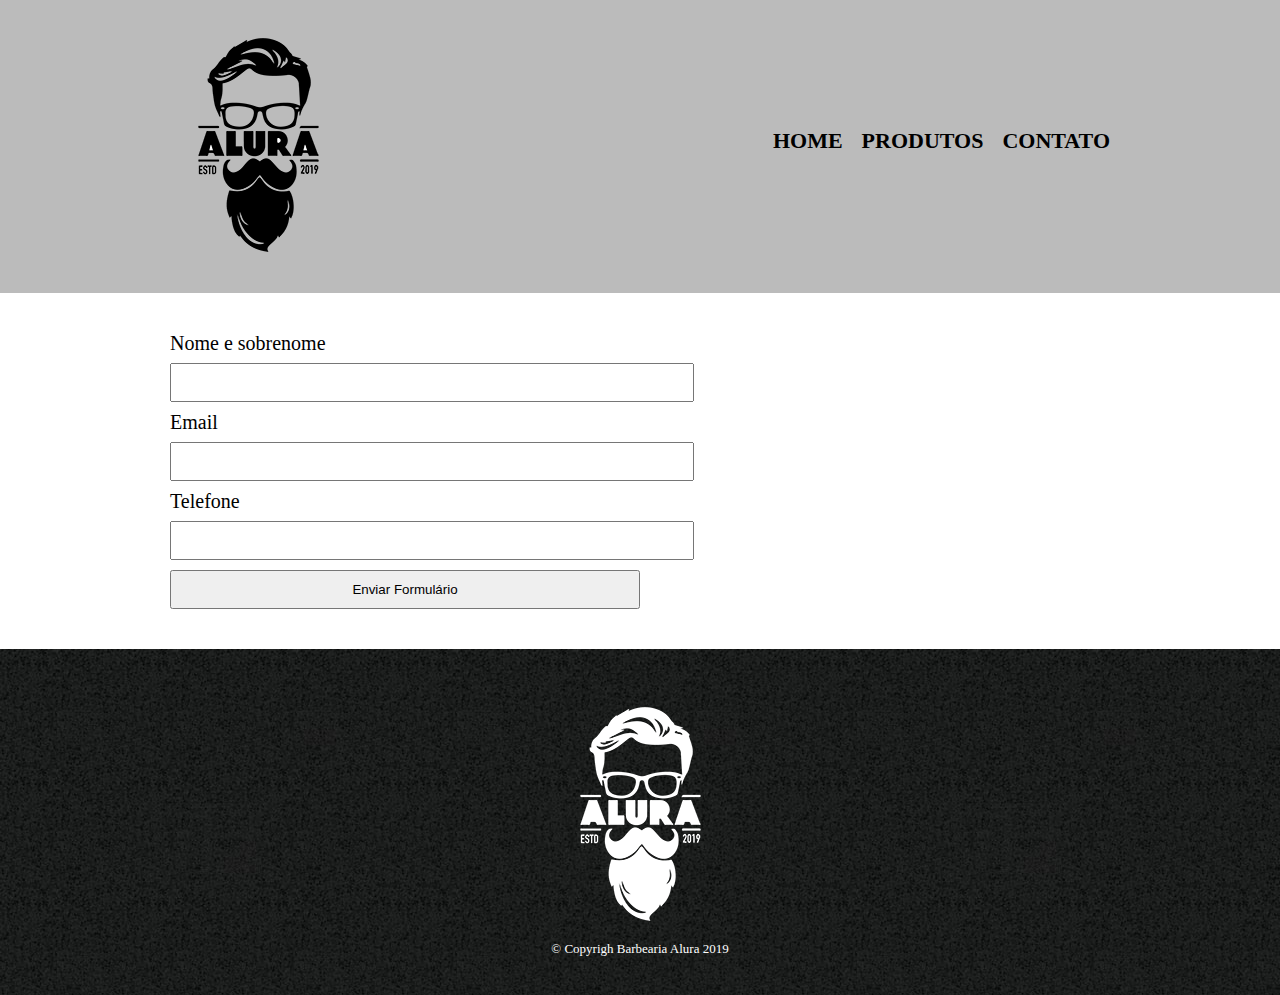
==== curso-alura-html-css/curso-alura/contato.html @ bc3d361a "Estudos Alura" ====
<!DOCTYPE html>
<html>

	<head>

		<meta charset="utf-8">
		<title>Contato - Barbearia Alura</title>
		<link rel="stylesheet" href="reset.css">
		<link rel="stylesheet" href="style.css">

	</head>

	<body>

		<header>

			<div class="caixa">
				<h1> <img src="logo.png"></h1>

				<nav>
					<ul>
						<li><a href="index.html">Home</a></li>
						<li><a href="produtos.html">Produtos</a></li>
						<li><a href="contato.html">Contato</a></li>
					</ul>
				</nav>
			</div>	
		</header>

		<main>
			<form>
				<label for="nomesobrenome">Nome e sobrenome</label>
				<input type="text" id="nomesobrenome">

				<label for="email">Email</label>
				<input type="text" id="email">

				<label for="telefone">Telefone</label>
				<input type="text" id="telefone">

				<input type="submit" value="Enviar Formulário">

			</form>
		</main>

		<footer>
			<img src="logo-branco.png">
			<p class="copyright">&copy; Copyrigh Barbearia Alura 2019 </p>
		</footer>
		

	</body>	

</html>
---- curso-alura-html-css/curso-alura/style.css ----
header {
	background: #BBBBBB;
	padding: 20px 0;
}

.caixa {
	position: relative;
	width: 940px;
	margin: 0 auto;
}

nav {
	position: absolute;
	top: 110px;
	right: 0px;
}

nav li {
	display: inline;
	margin: 0 0 0 15px;
}

nav a {
	text-transform: uppercase;
	color: #000000;
	font-weight: bold;
	font-size: 22px;
	text-decoration: none;
}

nav a:hover {
	color: #C78C19;
	text-decoration: underline;
}

.produtos {
	width: 940px;
	margin: 0 auto;
	padding: 50px 0;
}

.produtos li {
	display: inline-block;
	text-align: center;
	width: 30%;
	vertical-align: top;
	margin: 0 1.5%;
	padding: 30px 20px;
	box-sizing: border-box;
	border: 2px solid #000000;
	border-radius: 10px;
	}

.produtos li:hover {
	border-color: #C78C19;
}

.produtos li:active {
	border-color: #088C19;
}

.produtos li:hover h2 {
	font-size: 34px;
}

.produtos h2 {
	font-size: 30px;
	font-weight: bold;
}

.produto-descricao {
	font-size: 18px;
}

.produto-preco {
	font-size: 22px;
	font-weight: bold;
	margin-top: 10px; 
}

footer {
	text-align: center;
	background: url(bg.jpg);
	padding: 40px 0;
}

.copyright {
	color: #FFFFFF;
	font-size: 13px;
	margin-top: 20px 0 0;
}

main {
	width: 940px;
	margin: 0 auto;
}

form {
	margin: 40px 0;
}

form label {
	display: block;
	font-size: 20px;
	margin: 0 0 10px;
}

form input {
	display: block;
	margin: 0 0 10px; 
	padding: 10px 25px;
	width: 50%;
}
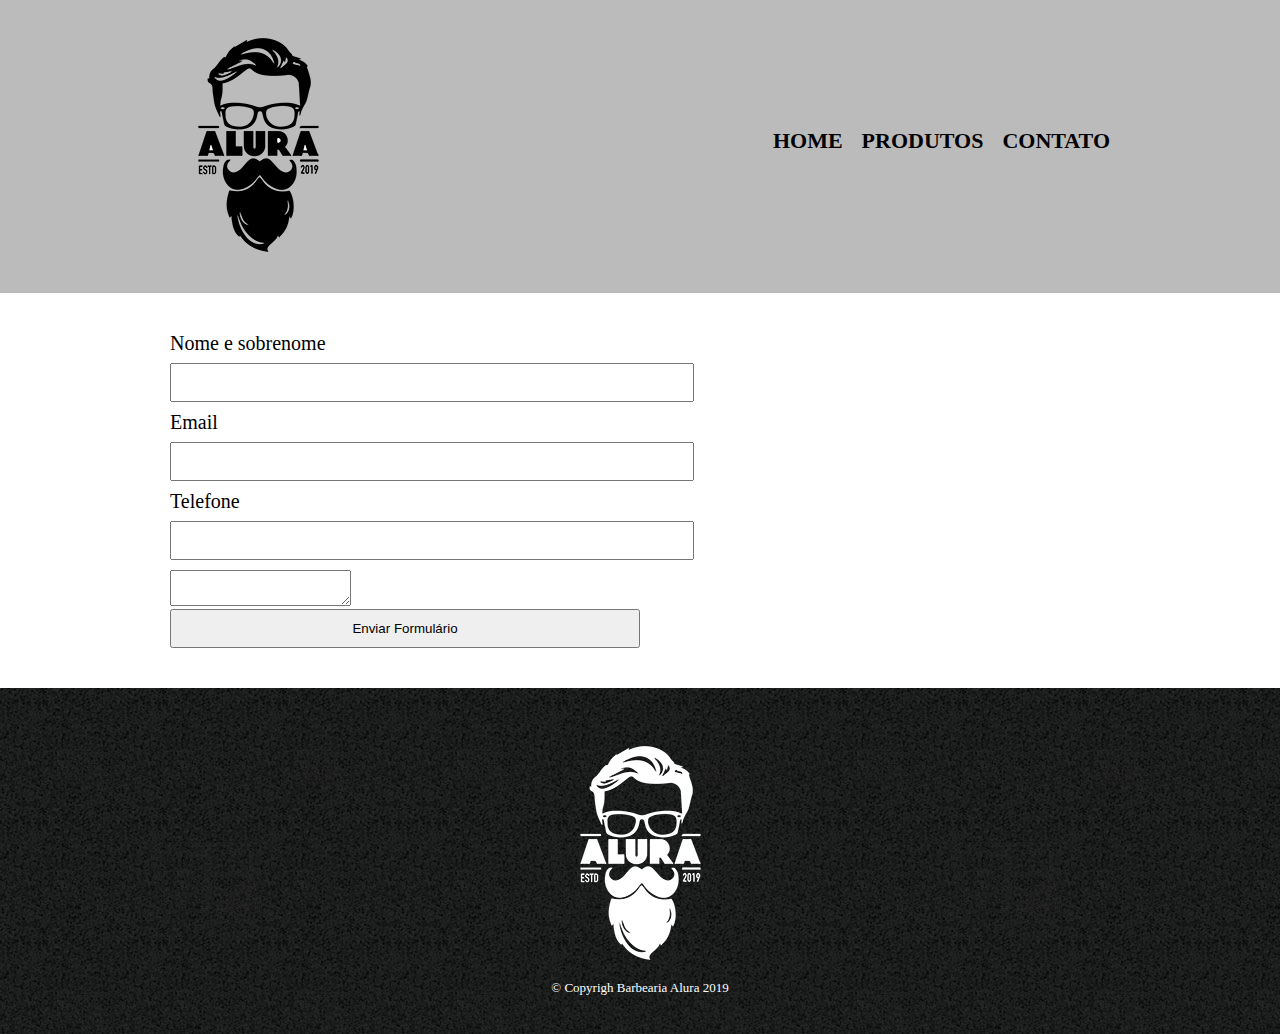
==== commit f31b6149: "Tags de mensagem" ====
--- a/curso-alura-html-css/curso-alura/contato.html
+++ b/curso-alura-html-css/curso-alura/contato.html
@@ -1,54 +1,56 @@
 <!DOCTYPE html>
 <html>
 
-	<head>
+<head>
 
-		<meta charset="utf-8">
-		<title>Contato - Barbearia Alura</title>
-		<link rel="stylesheet" href="reset.css">
-		<link rel="stylesheet" href="style.css">
+    <meta charset="utf-8">
+    <title>Contato - Barbearia Alura</title>
+    <link rel="stylesheet" href="reset.css">
+    <link rel="stylesheet" href="style.css">
 
-	</head>
+</head>
 
-	<body>
+<body>
 
-		<header>
+    <header>
 
-			<div class="caixa">
-				<h1> <img src="logo.png"></h1>
+        <div class="caixa">
+            <h1> <img src="logo.png"></h1>
 
-				<nav>
-					<ul>
-						<li><a href="index.html">Home</a></li>
-						<li><a href="produtos.html">Produtos</a></li>
-						<li><a href="contato.html">Contato</a></li>
-					</ul>
-				</nav>
-			</div>	
-		</header>
+            <nav>
+                <ul>
+                    <li><a href="index.html">Home</a></li>
+                    <li><a href="produtos.html">Produtos</a></li>
+                    <li><a href="contato.html">Contato</a></li>
+                </ul>
+            </nav>
+        </div>
+    </header>
 
-		<main>
-			<form>
-				<label for="nomesobrenome">Nome e sobrenome</label>
-				<input type="text" id="nomesobrenome">
+    <main>
+        <form>
+            <label for="nomesobrenome">Nome e sobrenome</label>
+            <input type="text" id="nomesobrenome">
 
-				<label for="email">Email</label>
-				<input type="text" id="email">
+            <label for="email">Email</label>
+            <input type="text" id="email">
 
-				<label for="telefone">Telefone</label>
-				<input type="text" id="telefone">
+            <label for="telefone">Telefone</label>
+            <input type="text" id="telefone">
 
-				<input type="submit" value="Enviar Formulário">
+            <textarea> </textarea>
 
-			</form>
-		</main>
+            <input type="submit" value="Enviar Formulário">
 
-		<footer>
-			<img src="logo-branco.png">
-			<p class="copyright">&copy; Copyrigh Barbearia Alura 2019 </p>
-		</footer>
-		
+        </form>
+    </main>
 
-	</body>	
+    <footer>
+        <img src="logo-branco.png">
+        <p class="copyright">&copy; Copyrigh Barbearia Alura 2019 </p>
+    </footer>
+
+
+</body>
 
 </html>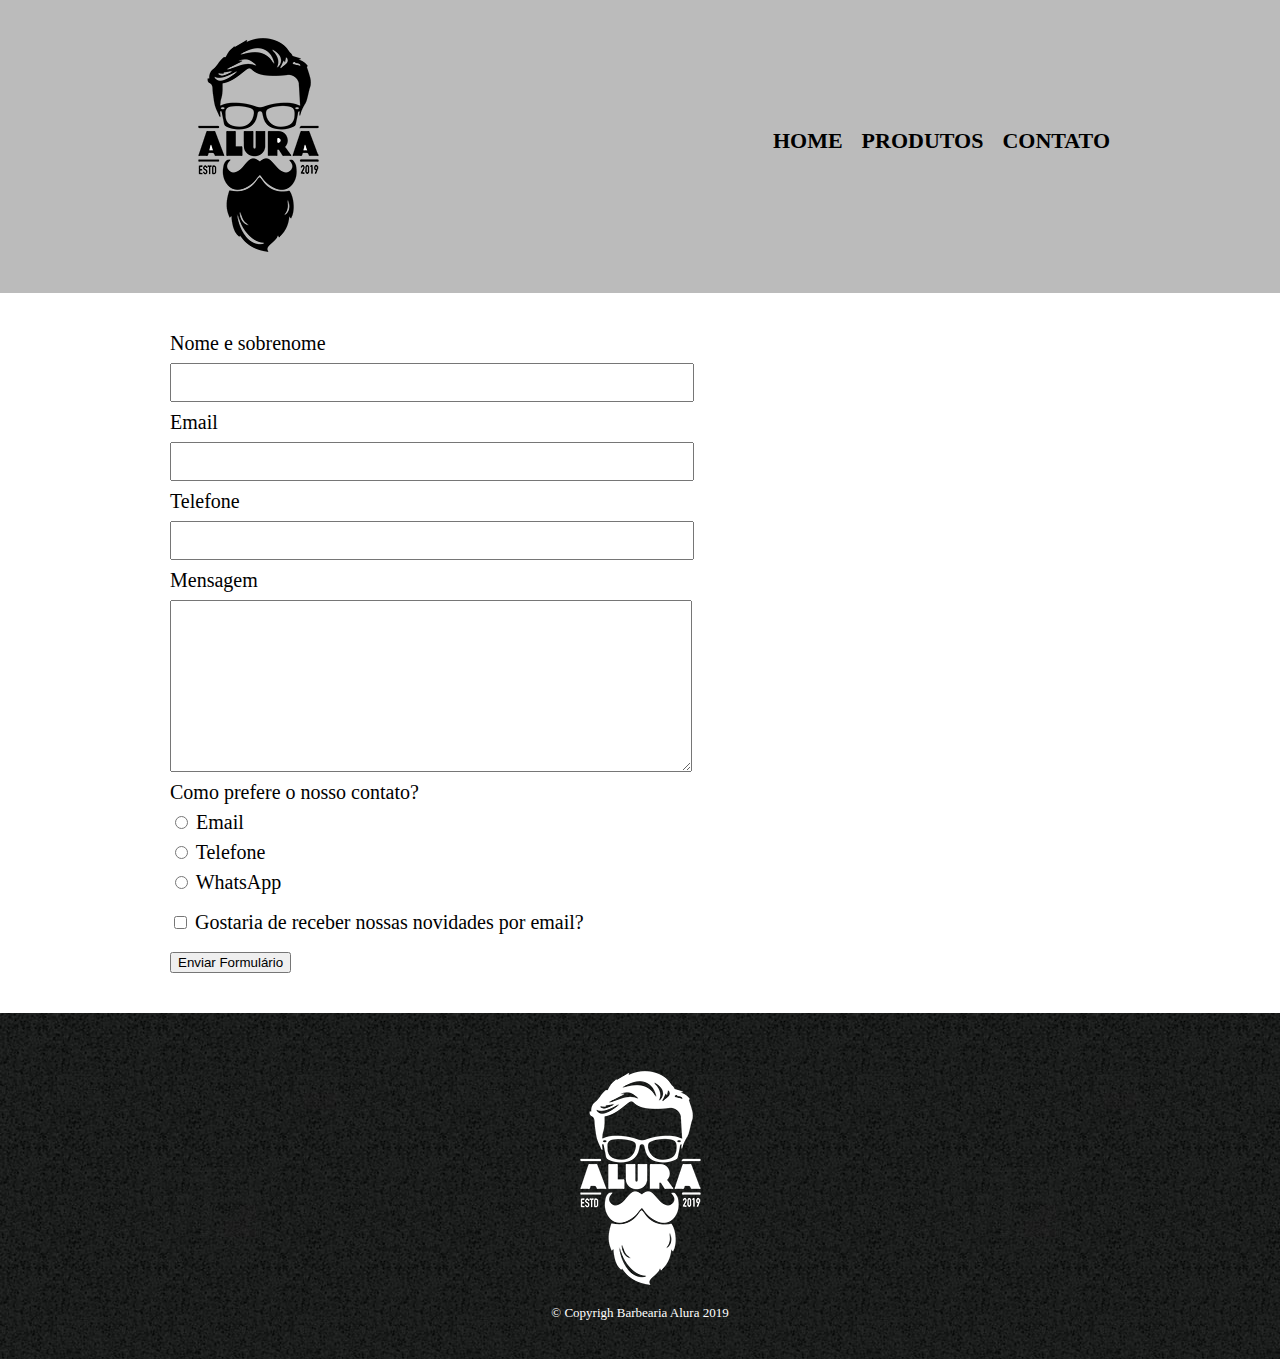
==== commit 6e875952: "CSS-formulários" ====
--- a/curso-alura-html-css/curso-alura/contato.html
+++ b/curso-alura-html-css/curso-alura/contato.html
@@ -30,15 +30,31 @@
     <main>
         <form>
             <label for="nomesobrenome">Nome e sobrenome</label>
-            <input type="text" id="nomesobrenome">
+            <input type="text" id="nomesobrenome" class="input-padrao">
 
             <label for="email">Email</label>
-            <input type="text" id="email">
+            <input type="text" id="email" class="input-padrao">
 
             <label for="telefone">Telefone</label>
-            <input type="text" id="telefone">
+            <input type="text" id="telefone" class="input-padrao">
 
-            <textarea> </textarea>
+            <label for="mensagem">Mensagem</label>
+            <textarea cols="70" rows="10" id="mensagem" class="input-padrao"></textarea>
+
+            <div>
+                <p>Como prefere o nosso contato?</p>
+                <label for="radio-email"> <input type="radio" name="contato" value="email" id="radio-email"> Email</label>
+
+
+                <label for="radio-telefone"><input type="radio" name="contato" value="telefone" id="radio-telefone"> Telefone</label>
+
+
+                <label for="radio-whatsapp"><input type="radio" name="contato" value="whatsapp" id="radio-whatsapp"> WhatsApp</label>
+
+
+            </div>
+
+            <label class="checkbox"> <input type="checkbox"> Gostaria de receber nossas novidades por email?</label>
 
             <input type="submit" value="Enviar Formulário">
 
--- a/curso-alura-html-css/curso-alura/style.css
+++ b/curso-alura-html-css/curso-alura/style.css
@@ -1,113 +1,118 @@
 header {
-	background: #BBBBBB;
-	padding: 20px 0;
+    background: #BBBBBB;
+    padding: 20px 0;
 }
 
 .caixa {
-	position: relative;
-	width: 940px;
-	margin: 0 auto;
+    position: relative;
+    width: 940px;
+    margin: 0 auto;
 }
 
 nav {
-	position: absolute;
-	top: 110px;
-	right: 0px;
+    position: absolute;
+    top: 110px;
+    right: 0px;
 }
 
 nav li {
-	display: inline;
-	margin: 0 0 0 15px;
+    display: inline;
+    margin: 0 0 0 15px;
 }
 
 nav a {
-	text-transform: uppercase;
-	color: #000000;
-	font-weight: bold;
-	font-size: 22px;
-	text-decoration: none;
+    text-transform: uppercase;
+    color: #000000;
+    font-weight: bold;
+    font-size: 22px;
+    text-decoration: none;
 }
 
 nav a:hover {
-	color: #C78C19;
-	text-decoration: underline;
+    color: #C78C19;
+    text-decoration: underline;
 }
 
 .produtos {
-	width: 940px;
-	margin: 0 auto;
-	padding: 50px 0;
+    width: 940px;
+    margin: 0 auto;
+    padding: 50px 0;
 }
 
 .produtos li {
-	display: inline-block;
-	text-align: center;
-	width: 30%;
-	vertical-align: top;
-	margin: 0 1.5%;
-	padding: 30px 20px;
-	box-sizing: border-box;
-	border: 2px solid #000000;
-	border-radius: 10px;
-	}
+    display: inline-block;
+    text-align: center;
+    width: 30%;
+    vertical-align: top;
+    margin: 0 1.5%;
+    padding: 30px 20px;
+    box-sizing: border-box;
+    border: 2px solid #000000;
+    border-radius: 10px;
+}
 
 .produtos li:hover {
-	border-color: #C78C19;
+    border-color: #C78C19;
 }
 
 .produtos li:active {
-	border-color: #088C19;
+    border-color: #088C19;
 }
 
 .produtos li:hover h2 {
-	font-size: 34px;
+    font-size: 34px;
 }
 
 .produtos h2 {
-	font-size: 30px;
-	font-weight: bold;
+    font-size: 30px;
+    font-weight: bold;
 }
 
 .produto-descricao {
-	font-size: 18px;
+    font-size: 18px;
 }
 
 .produto-preco {
-	font-size: 22px;
-	font-weight: bold;
-	margin-top: 10px; 
+    font-size: 22px;
+    font-weight: bold;
+    margin-top: 10px;
 }
 
 footer {
-	text-align: center;
-	background: url(bg.jpg);
-	padding: 40px 0;
+    text-align: center;
+    background: url(bg.jpg);
+    padding: 40px 0;
 }
 
 .copyright {
-	color: #FFFFFF;
-	font-size: 13px;
-	margin-top: 20px 0 0;
+    color: #FFFFFF;
+    font-size: 13px;
+    margin-top: 20px 0 0;
 }
 
 main {
-	width: 940px;
-	margin: 0 auto;
+    width: 940px;
+    margin: 0 auto;
 }
 
 form {
-	margin: 40px 0;
+    margin: 40px 0;
 }
 
-form label {
-	display: block;
-	font-size: 20px;
-	margin: 0 0 10px;
+form label,
+form p {
+    display: block;
+    font-size: 20px;
+    margin: 0 0 10px;
 }
 
-form input {
-	display: block;
-	margin: 0 0 10px; 
-	padding: 10px 25px;
-	width: 50%;
+.input-padrao {
+    display: block;
+    margin: 0 0 10px;
+    padding: 10px 25px;
+    width: 50%;
+}
+
+.checkbox {
+    margin: 20px 0;
 }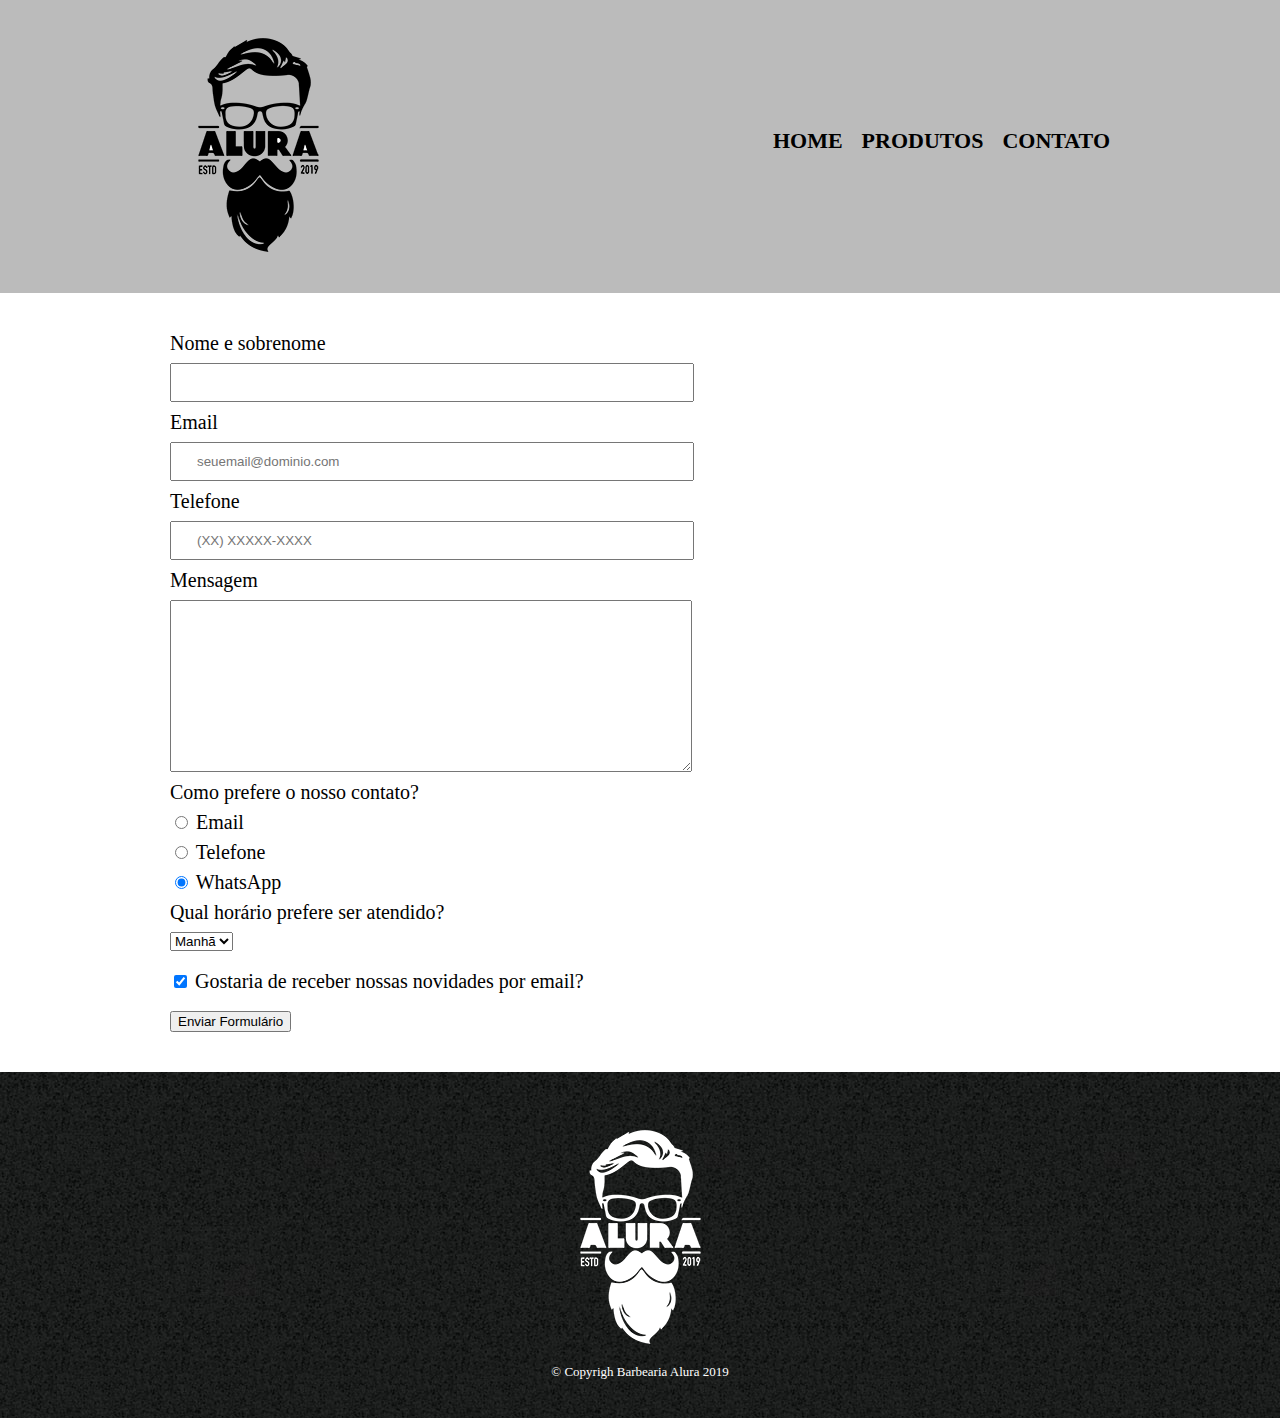
==== commit df2c7498: "melhora-semantica" ====
--- a/curso-alura-html-css/curso-alura/contato.html
+++ b/curso-alura-html-css/curso-alura/contato.html
@@ -15,7 +15,7 @@
     <header>
 
         <div class="caixa">
-            <h1> <img src="logo.png"></h1>
+            <h1> <img src="logo.png" alt="Logo da barbearia Alura"></h1>
 
             <nav>
                 <ul>
@@ -30,31 +30,40 @@
     <main>
         <form>
             <label for="nomesobrenome">Nome e sobrenome</label>
-            <input type="text" id="nomesobrenome" class="input-padrao">
+            <input type="text" id="nomesobrenome" class="input-padrao" required>
 
             <label for="email">Email</label>
-            <input type="text" id="email" class="input-padrao">
+            <input type="email" id="email" class="input-padrao" required placeholder="seuemail@dominio.com">
 
             <label for="telefone">Telefone</label>
-            <input type="text" id="telefone" class="input-padrao">
+            <input type="tel" id="telefone" class="input-padrao" required placeholder="(XX) XXXXX-XXXX">
 
             <label for="mensagem">Mensagem</label>
-            <textarea cols="70" rows="10" id="mensagem" class="input-padrao"></textarea>
+            <textarea cols="70" rows="10" id="mensagem" class="input-padrao" required></textarea>
 
-            <div>
-                <p>Como prefere o nosso contato?</p>
+            <fieldset>
+                <legend>Como prefere o nosso contato?</legend>
                 <label for="radio-email"> <input type="radio" name="contato" value="email" id="radio-email"> Email</label>
 
 
                 <label for="radio-telefone"><input type="radio" name="contato" value="telefone" id="radio-telefone"> Telefone</label>
 
 
-                <label for="radio-whatsapp"><input type="radio" name="contato" value="whatsapp" id="radio-whatsapp"> WhatsApp</label>
+                <label for="radio-whatsapp"><input type="radio" name="contato" value="whatsapp" id="radio-whatsapp" checked> WhatsApp</label>
 
 
-            </div>
+            </fieldset>
 
-            <label class="checkbox"> <input type="checkbox"> Gostaria de receber nossas novidades por email?</label>
+            <fieldset>
+                <legend>Qual horário prefere ser atendido?</legend>
+                <select>
+                        <option>Manhã</option>
+                        <option>Tarde</option>
+                        <option>Noite</option>
+                    </select>
+            </fieldset>
+
+            <label class="checkbox"> <input type="checkbox" checked> Gostaria de receber nossas novidades por email?</label>
 
             <input type="submit" value="Enviar Formulário">
 
@@ -62,11 +71,9 @@
     </main>
 
     <footer>
-        <img src="logo-branco.png">
+        <img src="logo-branco.png" alt="Logo da barbearia Alura">
         <p class="copyright">&copy; Copyrigh Barbearia Alura 2019 </p>
     </footer>
-
-
 </body>
 
 </html>--- a/curso-alura-html-css/curso-alura/style.css
+++ b/curso-alura-html-css/curso-alura/style.css
@@ -100,7 +100,7 @@
 }
 
 form label,
-form p {
+form legend {
     display: block;
     font-size: 20px;
     margin: 0 0 10px;
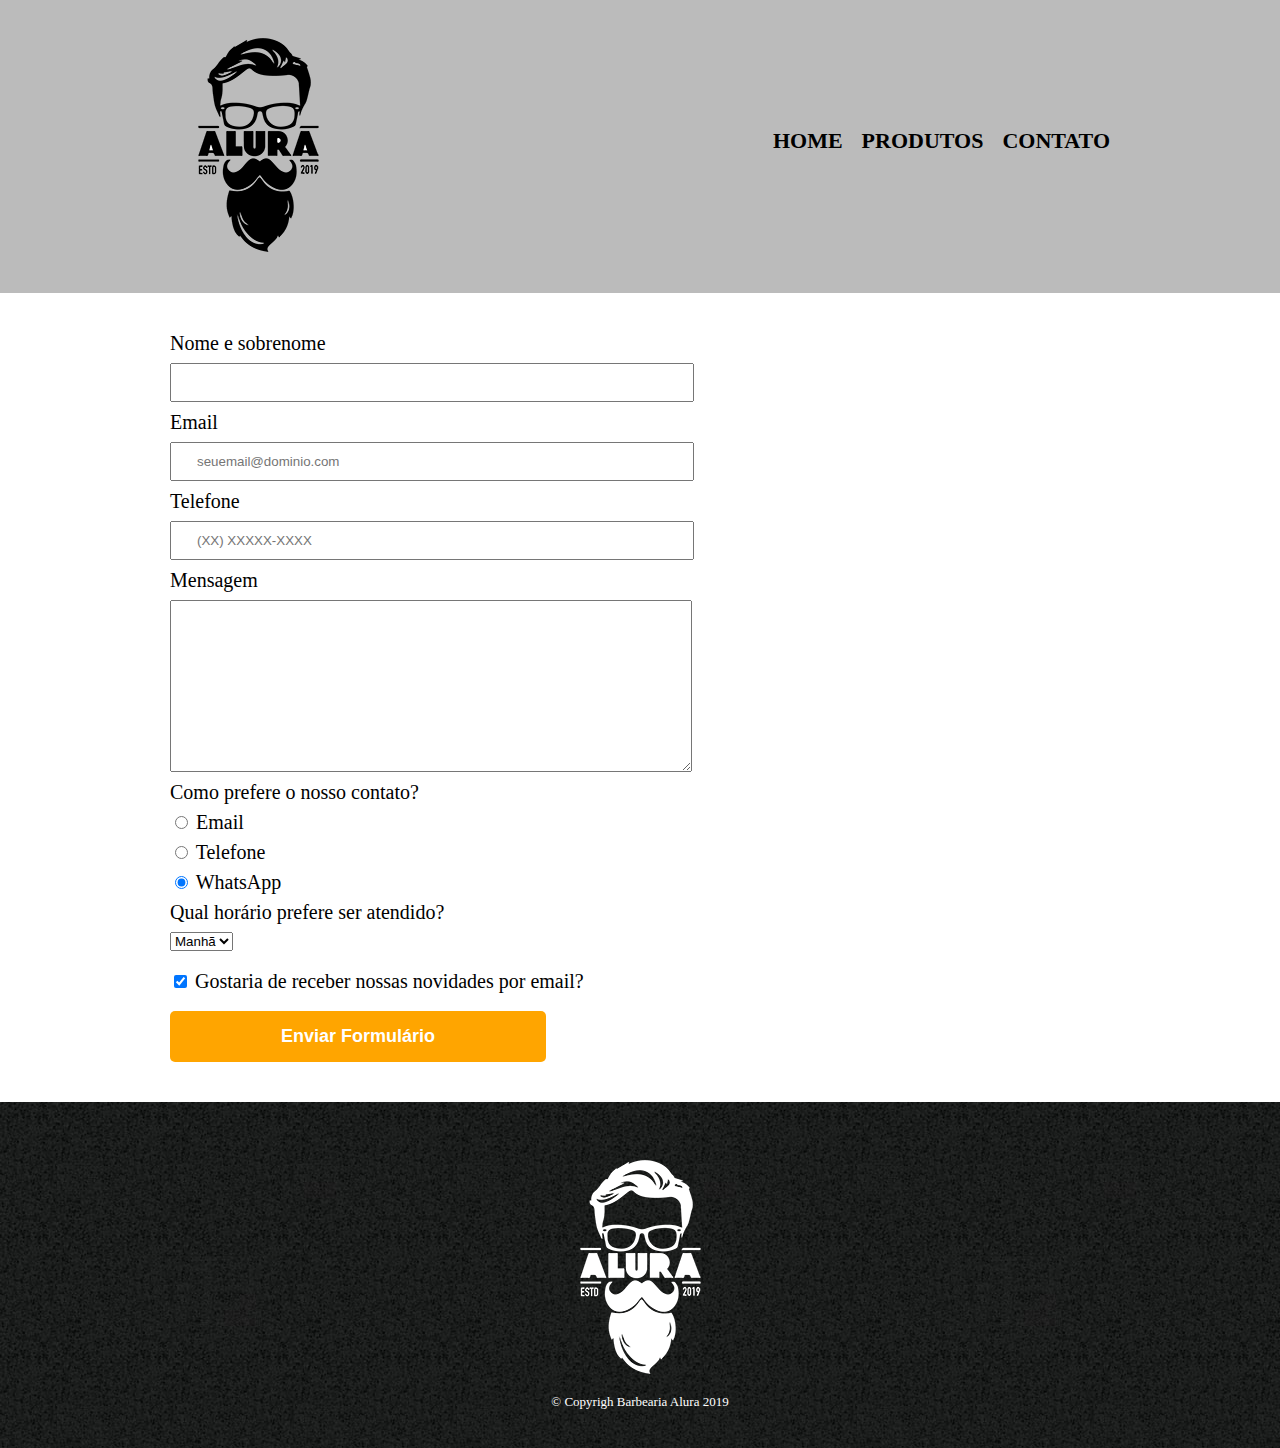
==== commit baaf4b2d: "estilizando-botao" ====
--- a/curso-alura-html-css/curso-alura/contato.html
+++ b/curso-alura-html-css/curso-alura/contato.html
@@ -65,7 +65,7 @@
 
             <label class="checkbox"> <input type="checkbox" checked> Gostaria de receber nossas novidades por email?</label>
 
-            <input type="submit" value="Enviar Formulário">
+            <input type="submit" value="Enviar Formulário" class="enviar">
 
         </form>
     </main>
--- a/curso-alura-html-css/curso-alura/style.css
+++ b/curso-alura-html-css/curso-alura/style.css
@@ -115,4 +115,22 @@
 
 .checkbox {
     margin: 20px 0;
+}
+
+.enviar {
+    width: 40%;
+    padding: 15px 0;
+    background: orange;
+    color: white;
+    font-weight: bold;
+    font-size: 18px;
+    border: none;
+    border-radius: 5px;
+    transition: 1s;
+    cursor: pointer;
+}
+
+.enviar:hover {
+    background-color: darkorange;
+    transform: scale(1.2);
 }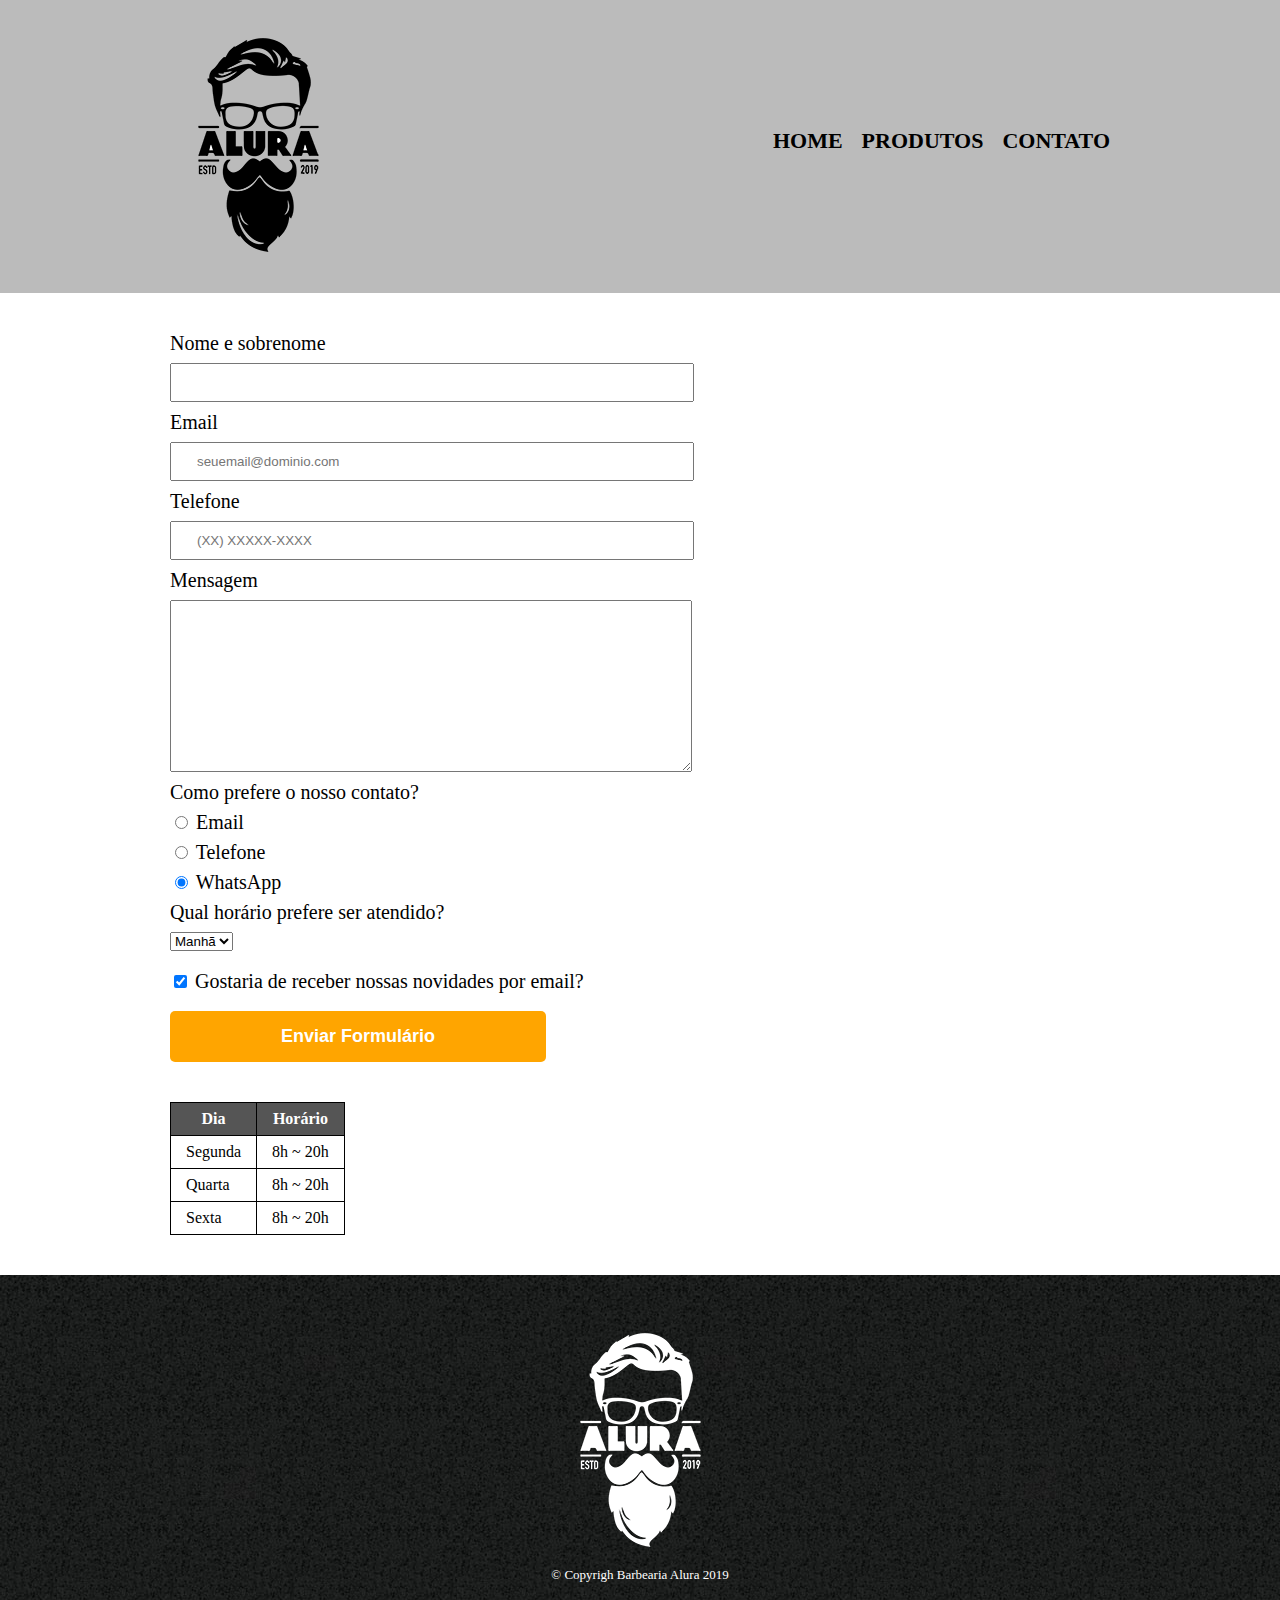
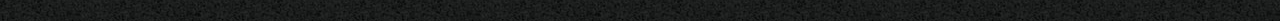
==== commit d96b2734: "criação-tabelas" ====
--- a/curso-alura-html-css/curso-alura/contato.html
+++ b/curso-alura-html-css/curso-alura/contato.html
@@ -68,6 +68,29 @@
             <input type="submit" value="Enviar Formulário" class="enviar">
 
         </form>
+
+        <table>
+            <thead>
+                <tr>
+                    <th>Dia</th>
+                    <th>Horário</th>
+                </tr>
+            </thead>
+            <tbody>
+                <tr>
+                    <td>Segunda</td>
+                    <td>8h ~ 20h</td>
+                </tr>
+                <tr>
+                    <td>Quarta</td>
+                    <td>8h ~ 20h</td>
+                </tr>
+                <tr>
+                    <td>Sexta</td>
+                    <td>8h ~ 20h</td>
+                </tr>
+            </tbody>
+        </table>
     </main>
 
     <footer>
--- a/curso-alura-html-css/curso-alura/style.css
+++ b/curso-alura-html-css/curso-alura/style.css
@@ -133,4 +133,20 @@
 .enviar:hover {
     background-color: darkorange;
     transform: scale(1.2);
+}
+
+table {
+    margin: 20px 0 40px;
+}
+
+thead {
+    background: #555555;
+    color: white;
+    font-weight: bold;
+}
+
+td,
+th {
+    border: 1px solid #000000;
+    padding: 8px 15px;
 }